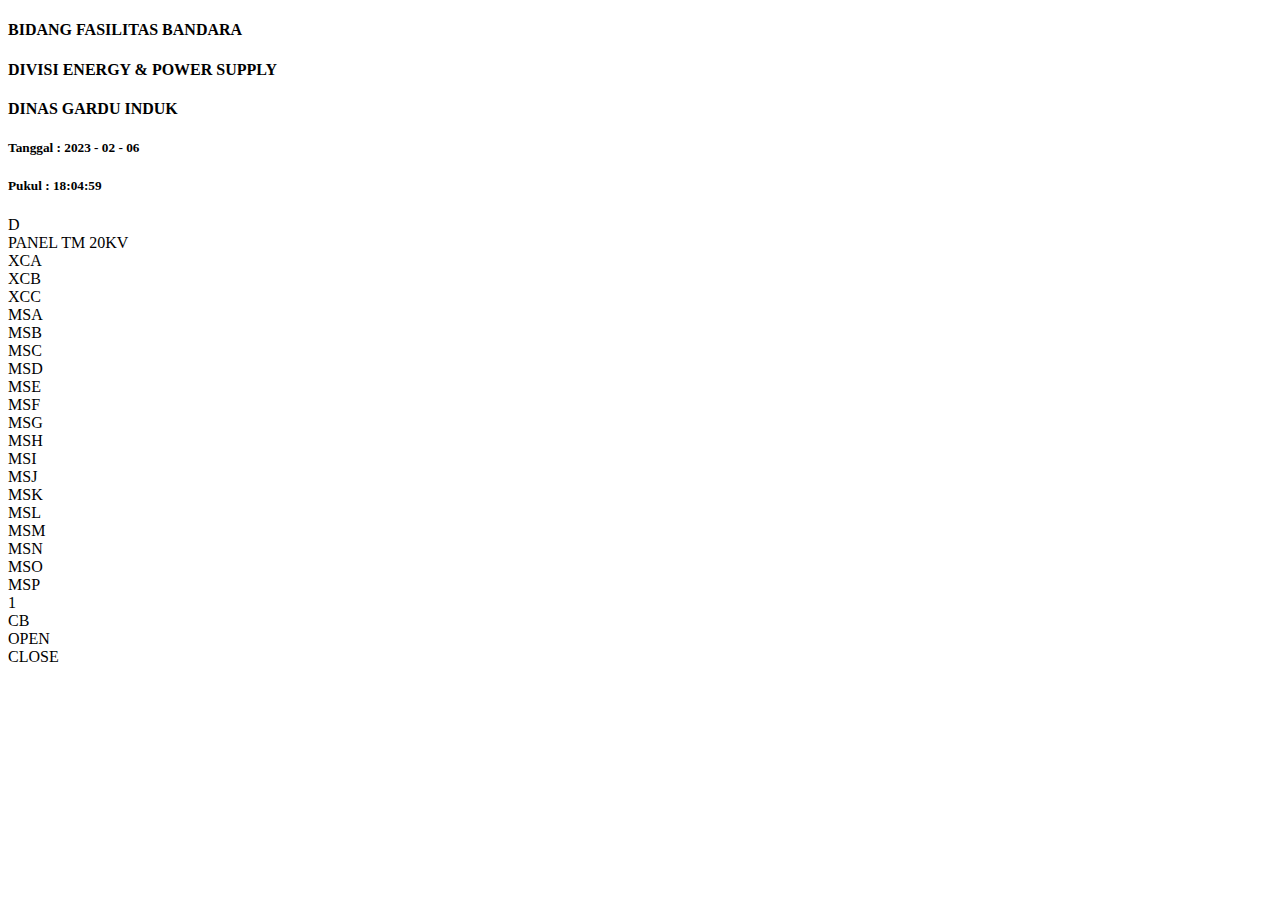
==== Tabel/index.html @ ee35b7ea "Create and update index.html" ====
<!DOCTYPE html>
<html lang="en">
<head>
    <meta charset="UTF-8">
    <meta http-equiv="X-UA-Compatible" content="IE=edge">
    <meta name="viewport" content="width=device-width, initial-scale=1.0">
    <title>Check List TM Dinas</title>
    <link rel="stylesheet" href="./style.css">
</head>
<body>
    <h4>BIDANG FASILITAS BANDARA</h4>
    <h4>DIVISI ENERGY & POWER SUPPLY</h4>
    <h4>DINAS GARDU INDUK</h4>
    <h5>Tanggal : 2023 - 02 - 06</h5>
    <h5>Pukul : 18:04:59</h5>
    <div class="table-container" role="table" aria-label="category">
        <div class="flex-table">
            <div class="flex-row gr-1 number">D</div>
            <div class="flex-row row-span gr-1">PANEL TM 20KV</div>
            <div class="flex-row gr-2">XCA</div>
            <div class="flex-row gr-2">XCB</div>
            <div class="flex-row gr-2">XCC</div>
            <div class="flex-row gr-2">MSA</div>
            <div class="flex-row gr-2">MSB</div>
            <div class="flex-row gr-2">MSC</div>
            <div class="flex-row gr-2">MSD</div>
            <div class="flex-row gr-2">MSE</div>
            <div class="flex-row gr-2">MSF</div>
            <div class="flex-row gr-2">MSG</div>
            <div class="flex-row gr-2">MSH</div>
            <div class="flex-row gr-2">MSI</div>
            <div class="flex-row gr-2">MSJ</div>
            <div class="flex-row gr-2">MSK</div>
            <div class="flex-row gr-2">MSL</div>
            <div class="flex-row gr-2">MSM</div>
            <div class="flex-row gr-2">MSN</div>
            <div class="flex-row gr-2">MSO</div>
            <div class="flex-row gr-2">MSP</div>
        </div>
        <div class="flex-table empty"></div>
        <div class="category-1">
            <div class="flex-row head number">1</div>
            <div class="flex-row head name">CB</div>
            <div class="sub-row">
                <div class="flex-sub-row-1">
                    <div class="flex-row header">OPEN</div>
                    <div class="flex-col"></div>
                    <div class="flex-col"></div>
                    <div class="flex-col"></div>
                    <div class="flex-col"></div>
                    <div class="flex-col"></div>
                    <div class="flex-col"></div>
                    <div class="flex-col"></div>
                    <div class="flex-col"></div>
                    <div class="flex-col"></div>
                    <div class="flex-col"></div>
                    <div class="flex-col"></div>
                    <div class="flex-col"></div>
                    <div class="flex-col"></div>
                    <div class="flex-col"></div>
                    <div class="flex-col"></div>
                    <div class="flex-col"></div>
                    <div class="flex-col"></div>
                    <div class="flex-col"></div>
                    <div class="flex-col"></div>
                </div>
                <div class="flex-sub-row-2">
                    <div class="flex-row header">CLOSE</div>
                    <div class="flex-col"></div>
                    <div class="flex-col"></div>
                    <div class="flex-col"></div>
                    <div class="flex-col"></div>
                    <div class="flex-col"></div>
                    <div class="flex-col"></div>
                    <div class="flex-col"></div>
                    <div class="flex-col"></div>
                    <div class="flex-col"></div>
                    <div class="flex-col"></div>
                    <div class="flex-col"></div>
                    <div class="flex-col"></div>
                    <div class="flex-col"></div>
                    <div class="flex-col"></div>
                    <div class="flex-col"></div>
                    <div class="flex-col"></div>
                    <div class="flex-col"></div>
                    <div class="flex-col"></div>
                    <div class="flex-col"></div>
                </div>
            </div>
        </div>
        <div class="flex-table empty"></div>
    </div>
</body>
</html>
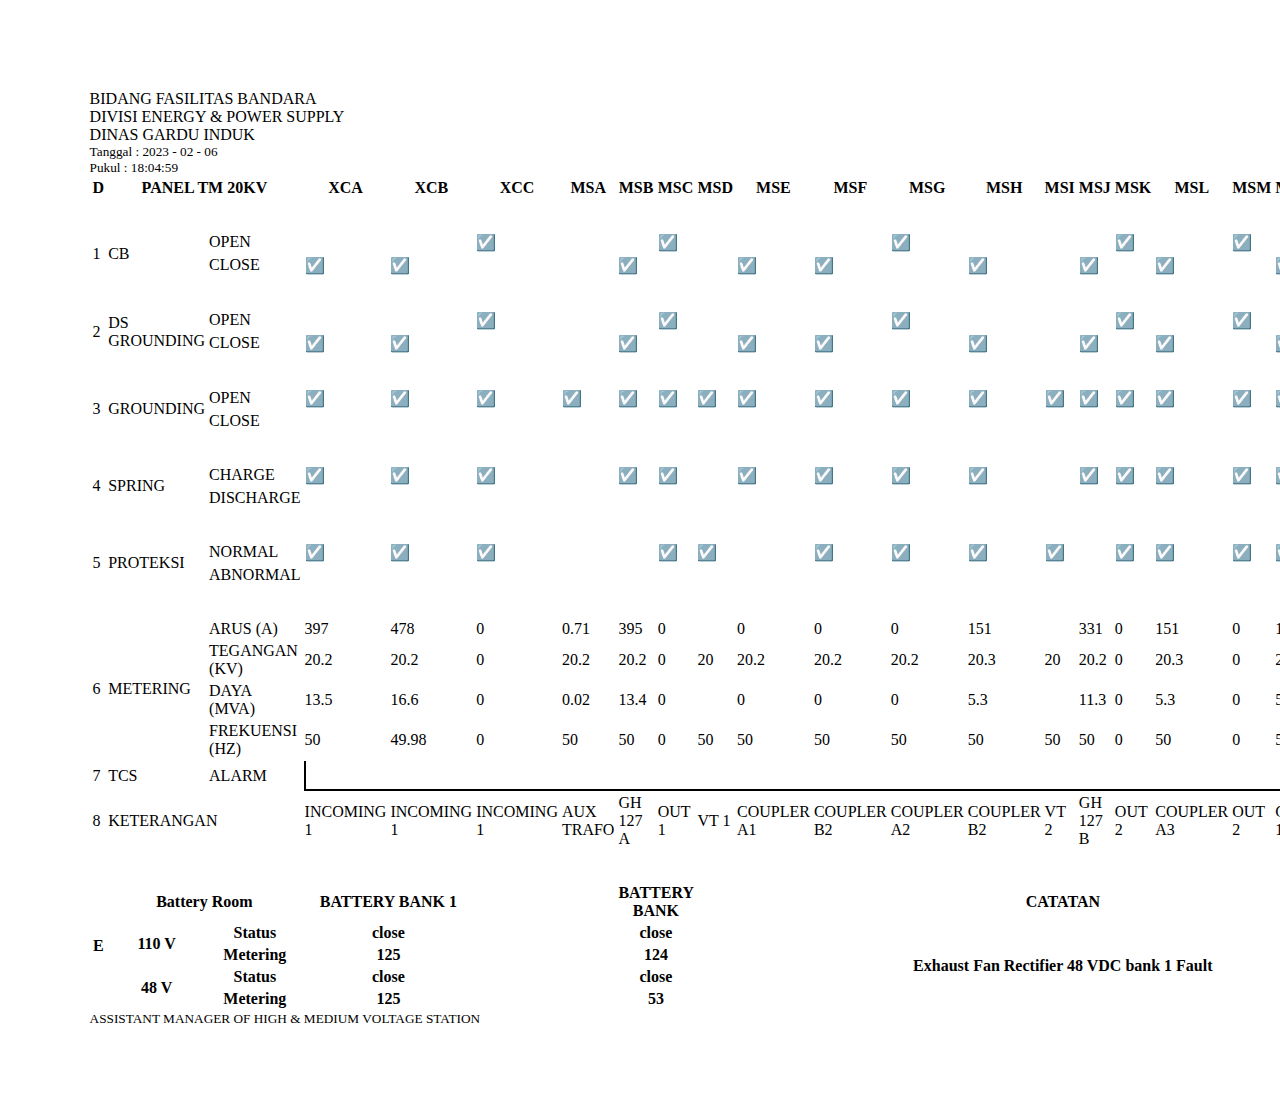
==== commit 417cf6ed: "Update perubahan for index.html" ====
--- a/Tabel/index.html
+++ b/Tabel/index.html
@@ -8,87 +8,467 @@
     <link rel="stylesheet" href="./style.css">
 </head>
 <body>
-    <h4>BIDANG FASILITAS BANDARA</h4>
-    <h4>DIVISI ENERGY & POWER SUPPLY</h4>
-    <h4>DINAS GARDU INDUK</h4>
-    <h5>Tanggal : 2023 - 02 - 06</h5>
-    <h5>Pukul : 18:04:59</h5>
-    <div class="table-container" role="table" aria-label="category">
-        <div class="flex-table">
-            <div class="flex-row gr-1 number">D</div>
-            <div class="flex-row row-span gr-1">PANEL TM 20KV</div>
-            <div class="flex-row gr-2">XCA</div>
-            <div class="flex-row gr-2">XCB</div>
-            <div class="flex-row gr-2">XCC</div>
-            <div class="flex-row gr-2">MSA</div>
-            <div class="flex-row gr-2">MSB</div>
-            <div class="flex-row gr-2">MSC</div>
-            <div class="flex-row gr-2">MSD</div>
-            <div class="flex-row gr-2">MSE</div>
-            <div class="flex-row gr-2">MSF</div>
-            <div class="flex-row gr-2">MSG</div>
-            <div class="flex-row gr-2">MSH</div>
-            <div class="flex-row gr-2">MSI</div>
-            <div class="flex-row gr-2">MSJ</div>
-            <div class="flex-row gr-2">MSK</div>
-            <div class="flex-row gr-2">MSL</div>
-            <div class="flex-row gr-2">MSM</div>
-            <div class="flex-row gr-2">MSN</div>
-            <div class="flex-row gr-2">MSO</div>
-            <div class="flex-row gr-2">MSP</div>
-        </div>
-        <div class="flex-table empty"></div>
-        <div class="category-1">
-            <div class="flex-row head number">1</div>
-            <div class="flex-row head name">CB</div>
-            <div class="sub-row">
-                <div class="flex-sub-row-1">
-                    <div class="flex-row header">OPEN</div>
-                    <div class="flex-col"></div>
-                    <div class="flex-col"></div>
-                    <div class="flex-col"></div>
-                    <div class="flex-col"></div>
-                    <div class="flex-col"></div>
-                    <div class="flex-col"></div>
-                    <div class="flex-col"></div>
-                    <div class="flex-col"></div>
-                    <div class="flex-col"></div>
-                    <div class="flex-col"></div>
-                    <div class="flex-col"></div>
-                    <div class="flex-col"></div>
-                    <div class="flex-col"></div>
-                    <div class="flex-col"></div>
-                    <div class="flex-col"></div>
-                    <div class="flex-col"></div>
-                    <div class="flex-col"></div>
-                    <div class="flex-col"></div>
-                    <div class="flex-col"></div>
-                </div>
-                <div class="flex-sub-row-2">
-                    <div class="flex-row header">CLOSE</div>
-                    <div class="flex-col"></div>
-                    <div class="flex-col"></div>
-                    <div class="flex-col"></div>
-                    <div class="flex-col"></div>
-                    <div class="flex-col"></div>
-                    <div class="flex-col"></div>
-                    <div class="flex-col"></div>
-                    <div class="flex-col"></div>
-                    <div class="flex-col"></div>
-                    <div class="flex-col"></div>
-                    <div class="flex-col"></div>
-                    <div class="flex-col"></div>
-                    <div class="flex-col"></div>
-                    <div class="flex-col"></div>
-                    <div class="flex-col"></div>
-                    <div class="flex-col"></div>
-                    <div class="flex-col"></div>
-                    <div class="flex-col"></div>
-                    <div class="flex-col"></div>
-                </div>
-            </div>
-        </div>
-        <div class="flex-table empty"></div>
-    </div>
+    <header>
+        <h4>BIDANG FASILITAS BANDARA</h4>
+        <h4>DIVISI ENERGY & POWER SUPPLY</h4>
+        <h4>DINAS GARDU INDUK</h4>
+        <h5>Tanggal : 2023 - 02 - 06</h5>
+        <h5>Pukul : 18:04:59</h5>
+    </header>
+    <table class="table">
+        <thead>
+            <th class="shrink">D</th>
+            <th colspan="2"><div>PANEL TM 20KV</div></th>
+            <th>XCA</th>
+            <th>XCB</th>
+            <th>XCC</th>
+            <th>MSA</th>
+            <th>MSB</th>
+            <th>MSC</th>
+            <th>MSD</th>
+            <th>MSE</th>
+            <th>MSF</th>
+            <th>MSG</th>
+            <th>MSH</th>
+            <th>MSI</th>
+            <th>MSJ</th>
+            <th>MSK</th>
+            <th>MSL</th>
+            <th>MSM</th>
+            <th>MSN</th>
+            <th>MSO</th>
+            <th>MSP</th>
+        </thead>
+        <tbody>
+            <!-- BARIS DATA 1 START-->
+            <tr class="empty"><td colspan="22"></td></tr>
+            <tr class="table-data-1">
+                <td rowspan="2" class="shrink">1</td>
+                <td rowspan="2" class="panel">CB</td>
+                <td class="panel sub-data-1">OPEN</td>
+                <td class="cek"></td>
+                <td class="cek"></td>
+                <td class="cek"><div class="box">☑️</div></td>
+                <td class="cek"></td>
+                <td class="cek"></td>
+                <td class="cek"><div class="box">☑️</div></td>
+                <td class="cek"></td>
+                <td class="cek"></td>
+                <td class="cek"></td>
+                <td class="cek"><div class="box">☑️</div></td>
+                <td class="cek"></td>
+                <td class="cek"></td>
+                <td class="cek"></td>
+                <td class="cek"><div class="box">☑️</div></td>
+                <td class="cek"></td>
+                <td class="cek"><div class="box">☑️</div></td>
+                <td class="cek"></td>
+                <td class="cek"></td>
+                <td class="cek"><div class="box">☑️</div></td>
+            </tr>
+            <tr class="table-data-1">
+                <td class="panel sub-data-2">CLOSE</td>
+                <td class="cek"><div class="box">☑️</div></td>
+                <td class="cek"><div class="box">☑️</div></td>
+                <td class="cek"></td>
+                <td class="cek"></td>
+                <td class="cek"><div class="box">☑️</div></td>
+                <td class="cek"></td>
+                <td class="cek"></td>
+                <td class="cek"><div class="box">☑️</div></td>
+                <td class="cek"><div class="box">☑️</div></td>
+                <td class="cek"></td>
+                <td class="cek"><div class="box">☑️</div></td>
+                <td class="cek"></td>
+                <td class="cek"><div class="box">☑️</div></td>
+                <td class="cek"></td>
+                <td class="cek"><div class="box">☑️</div></td>
+                <td class="cek"></td>
+                <td class="cek"><div class="box">☑️</div></td>
+                <td class="cek"></td>
+                <td class="cek"></td>
+            </tr>
+            <!-- BARIS DATA 1 END-->
+
+            <!-- BARIS DATA 2 START-->
+            <tr class="empty"><td colspan="22"></td></tr>
+            <tr class="table-data-2">
+                <td rowspan="2" class="shrink">2</td>
+                <td rowspan="2" class="panel">DS <br> GROUNDING</td>
+                <td class="panel sub-data-1">OPEN</td>
+                <td class="cek"></td>
+                <td class="cek"></td>
+                <td class="cek"><div class="box">☑️</div></td>
+                <td class="cek"></td>
+                <td class="cek"></td>
+                <td class="cek"><div class="box">☑️</div></td>
+                <td class="cek"></td>
+                <td class="cek"></td>
+                <td class="cek"></td>
+                <td class="cek"><div class="box">☑️</div></td>
+                <td class="cek"></td>
+                <td class="cek"></td>
+                <td class="cek"></td>
+                <td class="cek"><div class="box">☑️</div></td>
+                <td class="cek"></td>
+                <td class="cek"><div class="box">☑️</div></td>
+                <td class="cek"></td>
+                <td class="cek"></td>
+                <td class="cek"><div class="box">☑️</div></td>
+            </tr>
+            <tr class="table-data-2">
+                <td class="panel sub-data-2">CLOSE</td>
+                <td class="cek"><div class="box">☑️</div></td>
+                <td class="cek"><div class="box">☑️</div></td>
+                <td class="cek"></td>
+                <td class="cek"></td>
+                <td class="cek"><div class="box">☑️</div></td>
+                <td class="cek"></td>
+                <td class="cek"></td>
+                <td class="cek"><div class="box">☑️</div></td>
+                <td class="cek"><div class="box">☑️</div></td>
+                <td class="cek"></td>
+                <td class="cek"><div class="box">☑️</div></td>
+                <td class="cek"></td>
+                <td class="cek"><div class="box">☑️</div></td>
+                <td class="cek"></td>
+                <td class="cek"><div class="box">☑️</div></td>
+                <td class="cek"></td>
+                <td class="cek"><div class="box">☑️</div></td>
+                <td class="cek"></td>
+                <td class="cek"></td>
+            </tr>
+            <!-- BARIS DATA 2 END-->
+
+            <!-- BARIS DATA 3 START-->
+            <tr class="empty"><td colspan="22"></td></tr>
+            <tr class="table-data-3">
+                <td rowspan="2" class="shrink">3</td>
+                <td rowspan="2" class="panel">GROUNDING</td>
+                <td class="panel sub-data-1">OPEN</td>
+                <td class="cek"><div class="box">☑️</div></td>
+                <td class="cek"><div class="box">☑️</div></td>
+                <td class="cek"><div class="box">☑️</div></td>
+                <td class="cek"><div class="box">☑️</div></td>
+                <td class="cek"><div class="box">☑️</div></td>
+                <td class="cek"><div class="box">☑️</div></td>
+                <td class="cek"><div class="box">☑️</div></td>
+                <td class="cek"><div class="box">☑️</div></td>
+                <td class="cek"><div class="box">☑️</div></td>
+                <td class="cek"><div class="box">☑️</div></td>
+                <td class="cek"><div class="box">☑️</div></td>
+                <td class="cek"><div class="box">☑️</div></td>
+                <td class="cek"><div class="box">☑️</div></td>
+                <td class="cek"><div class="box">☑️</div></td>
+                <td class="cek"><div class="box">☑️</div></td>
+                <td class="cek"><div class="box">☑️</div></td>
+                <td class="cek"><div class="box">☑️</div></td>
+                <td class="cek"><div class="box">☑️</div></td>
+                <td class="cek"><div class="box">☑️</div></td>
+            </tr>
+            <tr class="table-data-3">
+                <td class="panel sub-data-2">CLOSE</td>
+                <td class="cek"></td>
+                <td class="cek"></td>
+                <td class="cek"></td>
+                <td class="cek"></td>
+                <td class="cek"></td>
+                <td class="cek"></td>
+                <td class="cek"></td>
+                <td class="cek"></td>
+                <td class="cek"></td>
+                <td class="cek"></td>
+                <td class="cek"></td>
+                <td class="cek"></td>
+                <td class="cek"></td>
+                <td class="cek"></td>
+                <td class="cek"></td>
+                <td class="cek"></td>
+                <td class="cek"></td>
+                <td class="cek"></td>
+                <td class="cek"></td>
+            </tr>
+            <!-- BARIS DATA 3 END-->
+
+            <!-- BARIS DATA 4 START-->
+            <tr class="empty"><td colspan="22"></td></tr>
+            <tr class="table-data-4">
+                <td rowspan="2" class="shrink">4</td>
+                <td rowspan="2" class="panel">SPRING</td>
+                <td class="panel sub-data-1">CHARGE</td>
+                <td class="cek"><div class="box">☑️</div></td>
+                <td class="cek"><div class="box">☑️</div></td>
+                <td class="cek"><div class="box">☑️</div></td>
+                <td class="cek"></td>
+                <td class="cek"><div class="box">☑️</div></td>
+                <td class="cek"><div class="box">☑️</div></td>
+                <td class="cek"></td>
+                <td class="cek"><div class="box">☑️</div></td>
+                <td class="cek"><div class="box">☑️</div></td>
+                <td class="cek"><div class="box">☑️</div></td>
+                <td class="cek"><div class="box">☑️</div></td>
+                <td class="cek"></td>
+                <td class="cek"><div class="box">☑️</div></td>
+                <td class="cek"><div class="box">☑️</div></td>
+                <td class="cek"><div class="box">☑️</div></td>
+                <td class="cek"><div class="box">☑️</div></td>
+                <td class="cek"><div class="box">☑️</div></td>
+                <td class="cek"></td>
+                <td class="cek"><div class="box">☑️</div></td>
+            </tr>
+            <tr class="table-data-4">
+                <td class="panel sub-data-2">DISCHARGE</td>
+                <td class="cek"></td>
+                <td class="cek"></td>
+                <td class="cek"></td>
+                <td class="cek"></td>
+                <td class="cek"></td>
+                <td class="cek"></td>
+                <td class="cek"></td>
+                <td class="cek"></td>
+                <td class="cek"></td>
+                <td class="cek"></td>
+                <td class="cek"></td>
+                <td class="cek"></td>
+                <td class="cek"></td>
+                <td class="cek"></td>
+                <td class="cek"></td>
+                <td class="cek"></td>
+                <td class="cek"></td>
+                <td class="cek"></td>
+                <td class="cek"></td>
+            </tr>
+            <!-- BARIS DATA 4 END-->
+
+            <!-- BARIS DATA 5 START-->
+            <tr class="empty"><td colspan="22"></td></tr>
+            <tr class="table-data-5">
+                <td rowspan="2" class="shrink">5</td>
+                <td rowspan="2" class="panel">PROTEKSI</td>
+                <td class="panel sub-data-1">NORMAL</td>
+                <td class="cek"><div class="box">☑️</div></td>
+                <td class="cek"><div class="box">☑️</div></td>
+                <td class="cek"><div class="box">☑️</div></td>
+                <td class="cek"></td>
+                <td class="cek"></td>
+                <td class="cek"><div class="box">☑️</div></td>
+                <td class="cek"><div class="box">☑️</div></td>
+                <td class="cek"></td>
+                <td class="cek"><div class="box">☑️</div></td>
+                <td class="cek"><div class="box">☑️</div></td>
+                <td class="cek"><div class="box">☑️</div></td>
+                <td class="cek"><div class="box">☑️</div></td>
+                <td class="cek"></td>
+                <td class="cek"><div class="box">☑️</div></td>
+                <td class="cek"><div class="box">☑️</div></td>
+                <td class="cek"><div class="box">☑️</div></td>
+                <td class="cek"><div class="box">☑️</div></td>
+                <td class="cek"></td>
+                <td class="cek"><div class="box">☑️</div></td>
+            </tr>
+            <tr class="table-data-5">
+                <td class="panel sub-data-2">ABNORMAL</td>
+                <td class="cek"></td>
+                <td class="cek"></td>
+                <td class="cek"></td>
+                <td class="cek"></td>
+                <td class="cek"></td>
+                <td class="cek"></td>
+                <td class="cek"></td>
+                <td class="cek"></td>
+                <td class="cek"></td>
+                <td class="cek"></td>
+                <td class="cek"></td>
+                <td class="cek"></td>
+                <td class="cek"></td>
+                <td class="cek"></td>
+                <td class="cek"></td>
+                <td class="cek"></td>
+                <td class="cek"></td>
+                <td class="cek"></td>
+                <td class="cek"></td>
+            </tr>
+            <!-- BARIS DATA 5 END-->
+
+            <!-- BARIS DATA 6 START-->
+            <tr class="empty"><td colspan="22"></td></tr>
+            <tr class="table-data-6">
+                <td rowspan="4" class="shrink">6</td>
+                <td rowspan="4" class="panel">METERING</td>
+                <td class="panel sub-data-1 ">ARUS (A)</td>
+                <td class="cek">397</td>
+                <td class="cek">478</td>
+                <td class="cek">0</td>
+                <td class="cek">0.71</td>
+                <td class="cek">395</td>
+                <td class="cek">0</td>
+                <td class="cek"></td>
+                <td class="cek">0</td>
+                <td class="cek">0</td>
+                <td class="cek">0</td>
+                <td class="cek">151</td>
+                <td class="cek"></td>
+                <td class="cek">331</td>
+                <td class="cek">0</td>
+                <td class="cek">151</td>
+                <td class="cek">0</td>
+                <td class="cek">151</td>
+                <td class="cek"></td>
+                <td class="cek">0</td>
+            </tr>
+            <tr class="table-data-6">
+                <td class="panel sub-data-2">TEGANGAN (KV)</td>
+                <td class="cek">20.2</td>
+                <td class="cek">20.2</td>
+                <td class="cek">0</td>
+                <td class="cek">20.2</td>
+                <td class="cek">20.2</td>
+                <td class="cek">0</td>
+                <td class="cek">20</td>
+                <td class="cek">20.2</td>
+                <td class="cek">20.2</td>
+                <td class="cek">20.2</td>
+                <td class="cek">20.3</td>
+                <td class="cek">20</td>
+                <td class="cek">20.2</td>
+                <td class="cek">0</td>
+                <td class="cek">20.3</td>
+                <td class="cek">0</td>
+                <td class="cek">20.3</td>
+                <td class="cek">20</td>
+                <td class="cek">20.2</td>
+            </tr>
+            <tr class="table-data-6">
+                <td class="panel sub-data-3">DAYA (MVA)</td>
+                <td class="cek">13.5</td>
+                <td class="cek">16.6</td>
+                <td class="cek">0</td>
+                <td class="cek">0.02</td>
+                <td class="cek">13.4</td>
+                <td class="cek">0</td>
+                <td class="cek"></td>
+                <td class="cek">0</td>
+                <td class="cek">0</td>
+                <td class="cek">0</td>
+                <td class="cek">5.3</td>
+                <td class="cek"></td>
+                <td class="cek">11.3</td>
+                <td class="cek">0</td>
+                <td class="cek">5.3</td>
+                <td class="cek">0</td>
+                <td class="cek">5.3</td>
+                <td class="cek"></td>
+                <td class="cek">0</td>
+            </tr>
+            <tr class="table-data-6">
+                <td class="panel sub-data-4">FREKUENSI (HZ)</td>
+                <td class="cek">50</td>
+                <td class="cek">49.98</td>
+                <td class="cek">0</td>
+                <td class="cek">50</td>
+                <td class="cek">50</td>
+                <td class="cek">0</td>
+                <td class="cek">50</td>
+                <td class="cek">50</td>
+                <td class="cek">50</td>
+                <td class="cek">50</td>
+                <td class="cek">50</td>
+                <td class="cek">50</td>
+                <td class="cek">50</td>
+                <td class="cek">0</td>
+                <td class="cek">50</td>
+                <td class="cek">0</td>
+                <td class="cek">50</td>
+                <td class="cek">50</td>
+                <td class="cek">50</td>
+            </tr>
+            <!-- BARIS DATA 6 END-->
+
+            <!-- BARIS DATA 7 START-->
+            <tr class="table-data-7">
+                <td class="shrink">7</td>
+                <td class="panel">TCS</td>
+                <td class="panel sub-data-1">ALARM</td>
+                <td class="empty" colspan="19"></td>
+            </tr>
+            <!-- BARIS DATA 7 END-->
+
+            <!-- BARIS DATA 8 START-->
+            <tr class="table-data-8">
+                <td rowspan="1" class="shrink">8</td>
+                <td rowspan="1" class="panel" colspan="2">KETERANGAN</td>
+                <td class="cek"><div>INCOMING 1</div></td>
+                <td class="cek"><div>INCOMING 1</div></td>
+                <td class="cek"><div>INCOMING 1</div></td>
+                <td class="cek"><div>AUX TRAFO</div></td>
+                <td class="cek"><div>GH 127 A</div></td>
+                <td class="cek"><div>OUT 1</div></td>
+                <td class="cek"><div>VT 1</div></td>
+                <td class="cek"><div>COUPLER A1</div></td>
+                <td class="cek"><div>COUPLER B2</div></td>
+                <td class="cek"><div>COUPLER A2</div></td>
+                <td class="cek"><div>COUPLER B2</div></td>
+                <td class="cek"><div>VT 2</div></td>
+                <td class="cek"><div>GH 127 B</div></td>
+                <td class="cek"><div>OUT 2</div></td>
+                <td class="cek"><div>COUPLER A3</div></td>
+                <td class="cek"><div>OUT 2</div></td>
+                <td class="cek"><div>GH 128</div></td>
+                <td class="cek"><div>VT 3</div></td>
+                <td class="cek"><div>COUPLER B3</div></td>
+            </tr>
+            <!-- BARIS DATA 8 END-->
+        </tbody>
+        <tfoot>
+            <tr class="empty"><td colspan="22"></td></tr>
+            <tr class="table-data-1">
+                <th class="shrink" rowspan="5">E</th>
+                <th colspan="2">Battery Room</th>
+                <th colspan="2">BATTERY BANK 1</th>
+                <th></th>
+                <th></th>
+                <th colspan="2">BATTERY BANK</th>
+                <th colspan="13">CATATAN</th>
+            </tr>
+            <tr class="table-data-2">
+                <th rowspan="2" height="10px">110 V</th>
+                <th height="5px" class="normal left">Status</th>
+                <th colspan="2">close</th>
+                <th></th>
+                <th></th>
+                <th colspan="2">close</th>
+                <th colspan="13" rowspan="4">
+                    <p class="isi-catatan">Exhaust Fan Rectifier 48 VDC bank 1 Fault</p>
+                </th>
+            </tr>
+            <tr class="table-data-3">
+                <th class="normal left">Metering</th>
+                <th colspan="2" class="normal">125</th>
+                <th></th>
+                <th></th>
+                <th colspan="2" class="normal">124</th>
+            </tr>
+            <tr class="table-data-4">
+                <th rowspan="2" height="10px">48 V</th>
+                <th height="5px" class="normal left">Status</th>
+                <th colspan="2">close</th>
+                <th></th>
+                <th></th>
+                <th colspan="2">close</th>
+            </tr>
+            <tr class="table-data-5">
+                <th class="normal left">Metering</th>
+                <th colspan="2" class="normal">125</th>
+                <th></th>
+                <th></th>
+                <th colspan="2" class="normal">53</th>
+            </tr>
+        </tfoot>
+    </table>
+    <footer>
+        <h5 class="footer">ASSISTANT MANAGER OF HIGH & MEDIUM VOLTAGE STATION</h5>
+    </footer>
 </body>
 </html>
+</body>
+</html>
--- a/Tabel/style.css
+++ b/Tabel/style.css
@@ -0,0 +1,98 @@
+body {
+    margin: 0;
+    padding: 7%;
+    box-sizing: border-box;
+}
+
+h4, h5 {
+    margin: 0;
+    font-weight: normal;
+}
+
+.table-container {
+    width: 85vw;
+}
+.flex-table {
+    display: flex;
+    height: 20px;
+}
+
+.flex-row{
+    border: 2px solid black;
+    width: 60px;
+    height: 20px;
+    text-align: center;
+    font-weight: bold;
+}
+.flex-row.number{
+    width: 18px;
+}
+
+.flex-row:not(:last-child){
+    border-right: none;
+}
+.row-span{
+    width: 200px;
+}
+
+.gr-1 {
+    background-color: rgb(250, 188, 112);
+}
+
+.gr-2 {
+    background-color: yellow;
+}
+
+.num-head {
+    padding: 0 5px;
+    width: 2px;
+}
+
+.empty {
+    box-sizing: border-box;
+    border: 2px solid black;
+    border-top: none;
+    width: 100%;
+    height: 30px;
+}
+
+.category-1{
+    display: flex;
+    width: 100%;
+    height: 70px;
+}
+.head {
+    padding: 25px 0;
+    height: 100%;
+    box-sizing: border-box;
+    text-align: center;
+}
+.sub-row{
+    display: flex;
+    width: 100%;
+    height: 100%;
+    flex-wrap: wrap;
+    flex-direction: column;
+    box-sizing: border-box;
+}
+
+.name {
+    width: 100px;
+}
+
+.flex-sub-row-1,
+.flex-sub-row-2{
+    display: flex;
+    flex-direction: row;
+    height: 50%;
+}
+.flex-row.header {
+    width: 100px;
+    height: 100%;
+    box-sizing: border-box;
+}
+.flex-col{
+    width: 40px;
+    height: 100%;
+    border: 2px solid black;
+}
